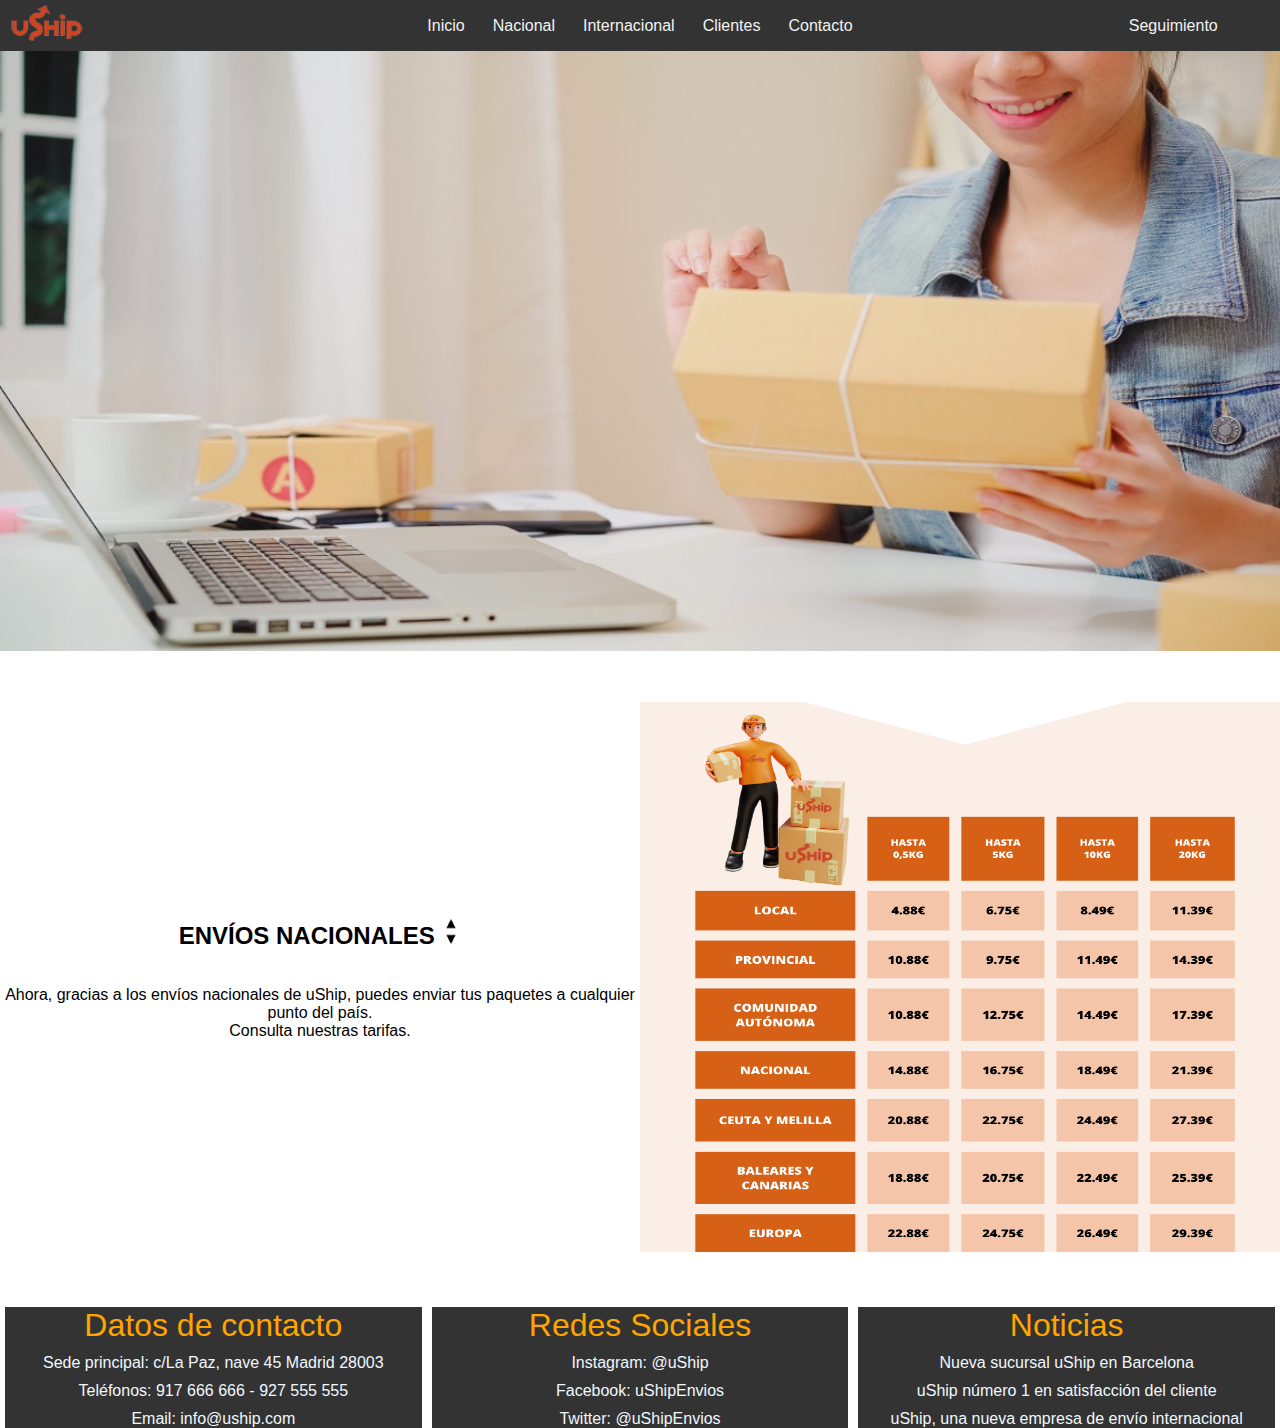
==== nacional.html @ 5af54769 "Terminado1" ====
<!DOCTYPE html>
<html lang="es">
<head>
    <meta charset="UTF-8">
    <meta name="viewport" content="width=device-width, initial-scale=1.0">
    <title>Nacional</title>
    <link rel="stylesheet" href="css/responsive.css">
    <link rel="stylesheet" href="css/nacional.css">
    <link rel="shortcut icon" href="img/favicon.png" type="image/x-icon">
</head>
<body>
    <nav id="nav">
        <div id="navImg" class="col-2">
            <img src="img/logo.png" alt="">
        </div>
        <div id="navLetras" class="col-8">
            <a href="index.html">Inicio</a>
            <a href="nacional.html">Nacional</a>
            <a href="internacional.html">Internacional</a>
            <a href="clientes.html">Clientes</a>
            <a href="contacto.html">Contacto</a>
        </div>
        <div id="navSeg" class="col-2">
            <a href="seguimiento.html">Seguimiento</a>
        </div>
    </nav>

    <header id="contenedorH" class="col-12">
        <img src="img/uship-envio-seguro.jpg" alt="" class="col-12">
    </header>

    <section id="seccionP" class="col-12">
        <div id="divTexto" class="col-6">
            <h2>ENVÍOS NACIONALES <img src="img/flechas.png" alt="desplegable" id="flechasTexto"></h2>
            <br><br>
            <p id="parrafo1">Ahora, gracias a los envíos nacionales de uShip, puedes enviar tus paquetes a cualquier punto del país.</p>
            <p id="parrafo2">Consulta nuestras tarifas.</p>
        </div>
        <div id="divFoto" class="col-6">
            <img src="img/Nacional.png" alt="Tarifas" class="fotoTarifas">
        </div>
    </section>

    <footer id="contenedorF" class="col-12">
        <div class="col-4">
            <p class="naranja letraGrande">Datos de contacto</p>
            <p class="textoDiv">Sede principal: c/La Paz, nave 45 Madrid 28003</p>
            <p class="textoDiv">Teléfonos: 917 666 666 - 927 555 555</p>
            <p class="textoDiv">Email: info@uship.com</p>
        </div>
        <div class="col-4">
            <p class="naranja letraGrande">Redes Sociales</p>
            <p class="textoDiv">Instagram: @uShip</p>
            <p class="textoDiv">Facebook: uShipEnvios</p>
            <p class="textoDiv">Twitter: @uShipEnvios</p>
        </div>
        <div class="col-4">
            <p class="naranja letraGrande">Noticias</p>
            <p class="textoDiv">Nueva sucursal uShip en Barcelona</p>
            <p class="textoDiv">uShip número 1 en satisfacción del cliente</p>
            <p class="textoDiv">uShip, una nueva empresa de envío internacional</p>
        </div>
    </footer>


    <script src="js/nacional.js"></script>
</body>
</html>
---- css/responsive.css ----
/**
Hoja de estilo comun para todos los proyectos
 */
*{
    box-sizing: border-box;
}
body{
    margin: 0;
    padding: 0;
}


.col-1 {width: 8.33%;}
.col-2 {width: 16.66%;}
.col-3 {width: 25%;}
.col-4 {width: 33.33%;}
.col-5 {width: 41.66%;}
.col-6 {width: 50%;}
.col-7 {width: 58.33%;}
.col-8 {width: 66.66%;}
.col-9 {width: 75%;}
.col-10 {width: 83.33%;}
.col-11 {width: 91.66%;}
.col-12 {width: 100%;}


@media only screen and (width<=768px){
    [class*="col-"]{
        width: 100%;
    }
    .contenedor{
        flex-direction: column;
    }
    .col-img-4{
        max-width: 33.33%;
    }
}
@media only screen and (width>768px) and (width<=992px ){
    .col-1,.col-2,.col-3,.col-4,.col-5{
        width: 50%;
    }
    .col-7,.col-8,.col-9,.col-10,.col-11{
        width: 100%;
    }

}
---- css/nacional.css ----
*{
    margin: 0;
    padding: 0;
    box-sizing: border-box;
    font-family: Arial, Helvetica, sans-serif;
}

#nav{
    background-color: #333;
    height: 51px;
    display: flex;
    align-items: center;
    justify-content: space-evenly;
}

#nav a{
    text-decoration: none;
    color: #f2f2f2;
}

#nav a:hover{
    color: darkorange;
}

#navLetras{
    display: flex;
    align-items: center;
    justify-content: space-around;
    padding: 0 200px;
}

#navSeg{
    display: flex;
    align-items: center;
    justify-content: center;
}

#contenedorH{
    display: flex;
    align-items: center;
    justify-content: center;
    height: 600px;
}

#contenedorH img{
    height: 600px;
}

#seccionP{
    display: flex;
    justify-content: center;
    align-items: center;
    padding-top: 51px;
}

#divTexto{
    display: block;
    align-items: center;
    text-align: center;
}

#contenedorF{
    display: flex;
    align-items: center;
    justify-content: center;
    margin-top: 51px;
}

#contenedorF div{
    background-color: #333;
    margin-left: 5px;
    margin-right: 5px;
    text-align: center;
    color: aliceblue;
    padding: auto;
}

.naranja{
    color: orange;
}

.letraGrande{
    font-size: xx-large;
}

.textoDiv{
    padding-top: 10px;
}

.fotoTarifas{
    width: 650px;
    height: 550px;
}

#flechasTexto{
    width: 20px;
    height: 25px;
}
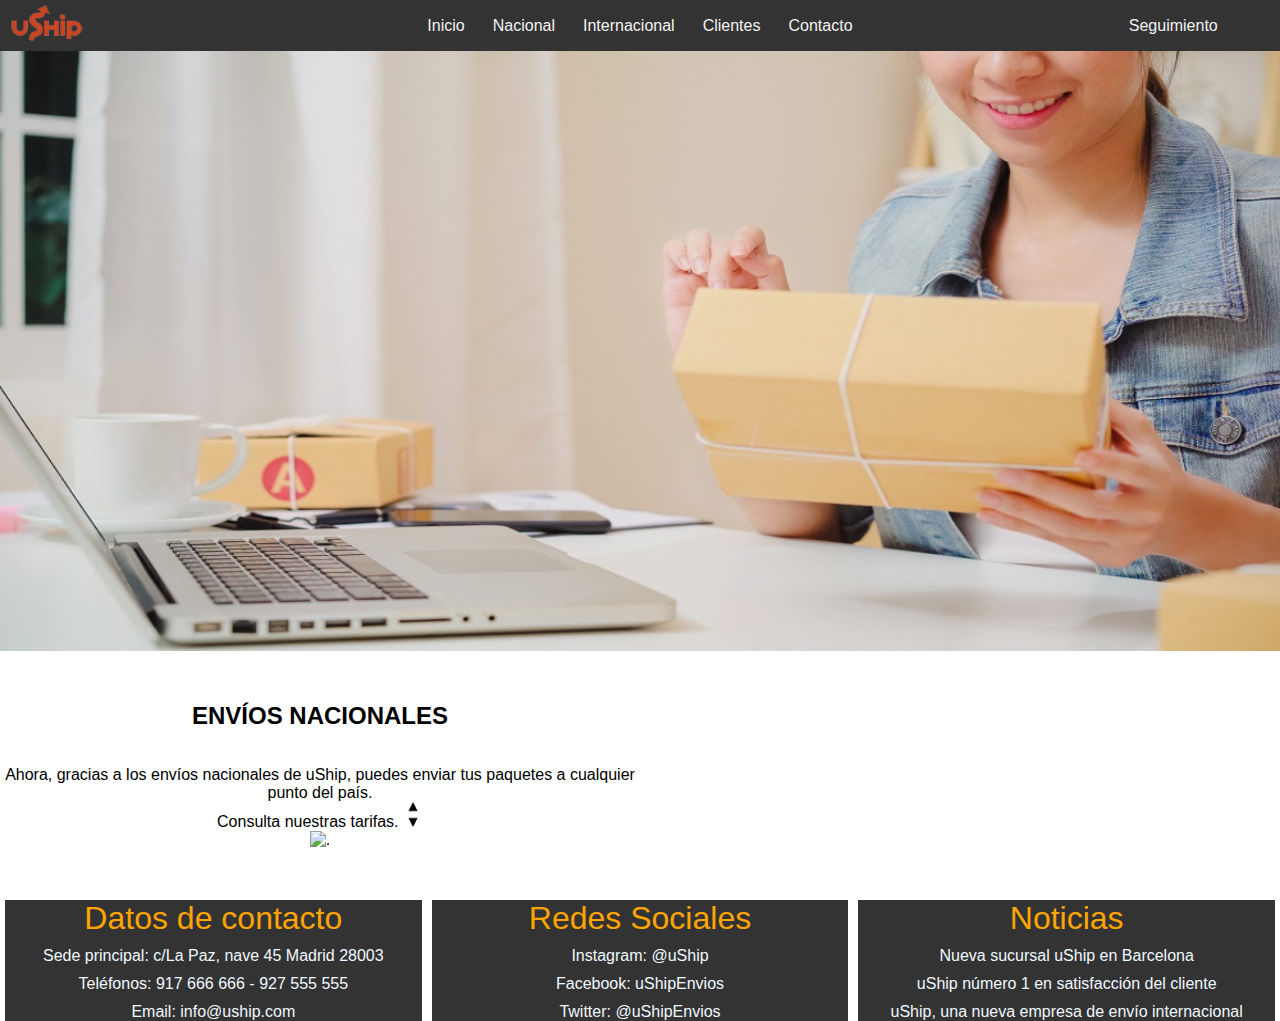
==== commit 4c0394b1: "Terminado3" ====
--- a/nacional.html
+++ b/nacional.html
@@ -31,13 +31,13 @@
 
     <section id="seccionP" class="col-12">
         <div id="divTexto" class="col-6">
-            <h2>ENVÍOS NACIONALES <img src="img/flechas.png" alt="desplegable" id="flechasTexto"></h2>
+            <h2>ENVÍOS NACIONALES</h2>
             <br><br>
             <p id="parrafo1">Ahora, gracias a los envíos nacionales de uShip, puedes enviar tus paquetes a cualquier punto del país.</p>
-            <p id="parrafo2">Consulta nuestras tarifas.</p>
+            <p id="parrafo2">Consulta nuestras tarifas. <img src="img/flechas.png" alt="desplegable" id="flechasTexto"></p>
         </div>
         <div id="divFoto" class="col-6">
-            <img src="img/Nacional.png" alt="Tarifas" class="fotoTarifas">
+            <img src="" alt="." class="fotoTarifas">
         </div>
     </section>
 
--- a/css/nacional.css
+++ b/css/nacional.css
@@ -47,7 +47,8 @@
 }
 
 #seccionP{
-    display: flex;
+    display: block;
+    text-align: center;
     justify-content: center;
     align-items: center;
     padding-top: 51px;
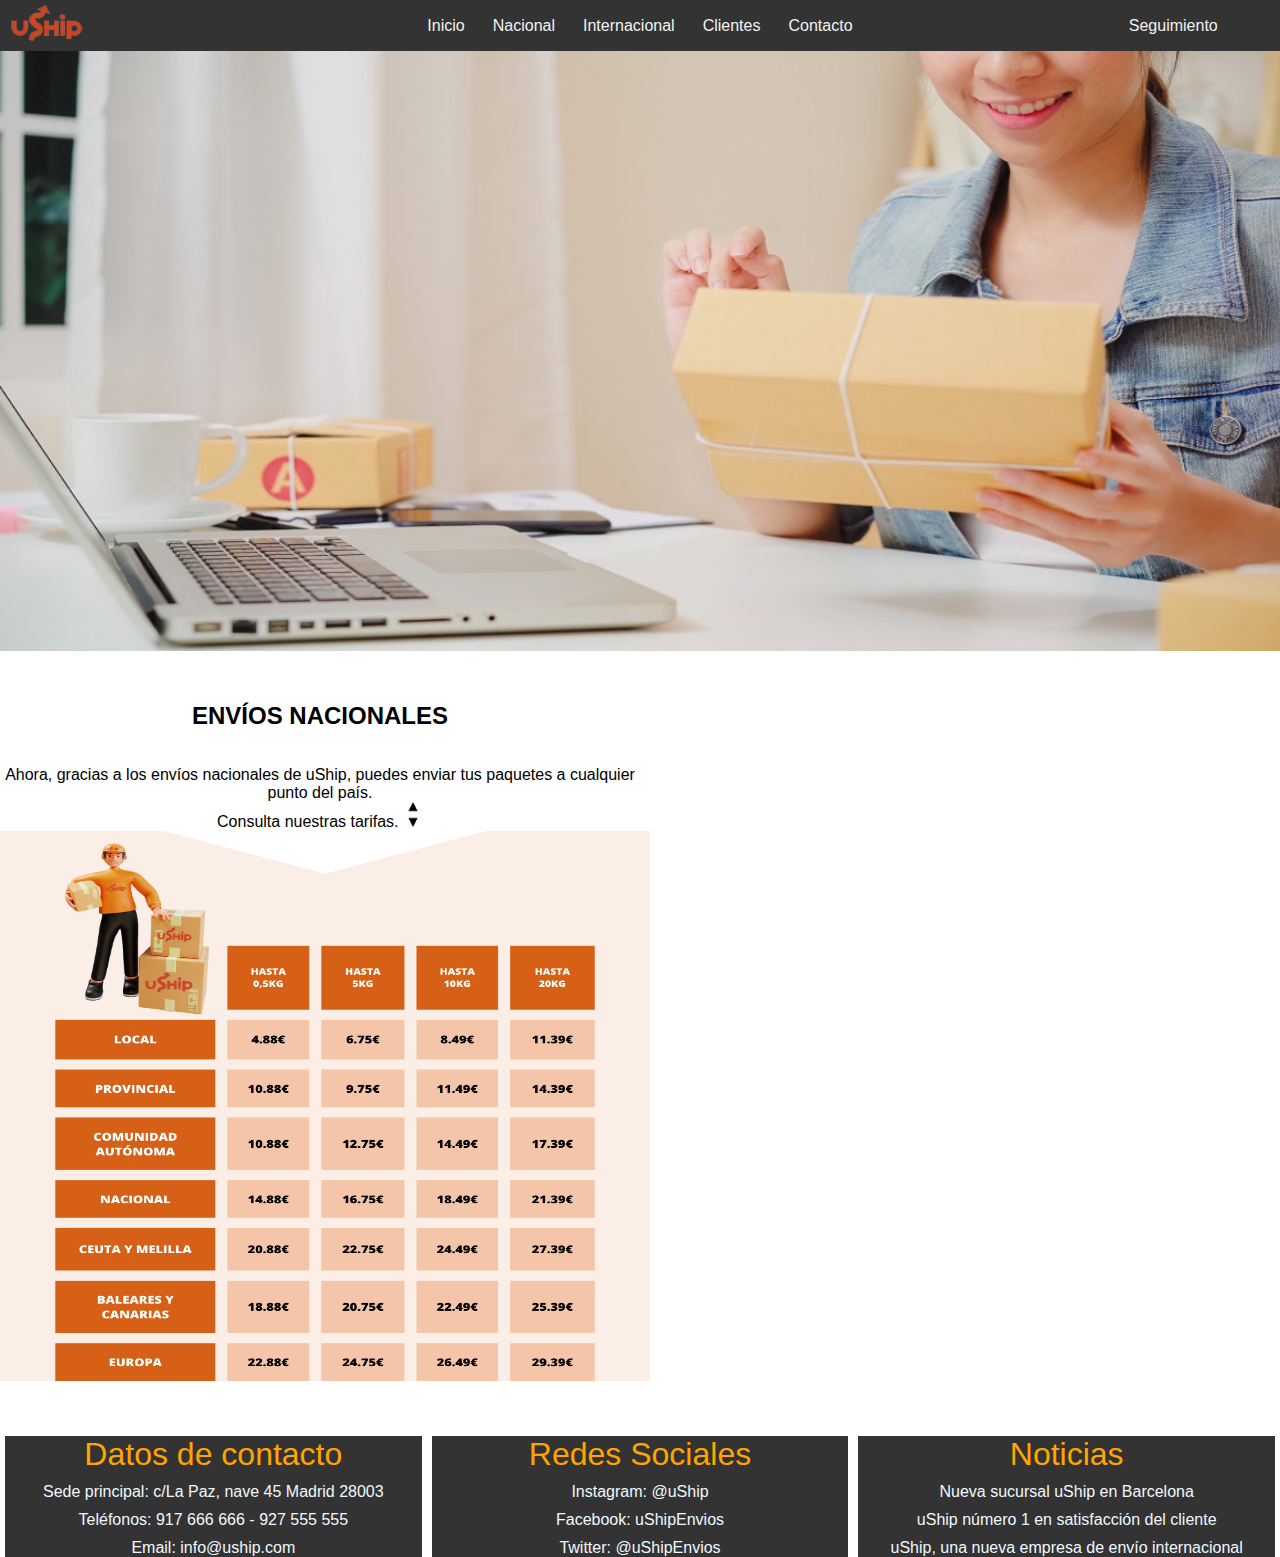
==== commit d80d4cd7: "Terminado4" ====
--- a/nacional.html
+++ b/nacional.html
@@ -37,7 +37,7 @@
             <p id="parrafo2">Consulta nuestras tarifas. <img src="img/flechas.png" alt="desplegable" id="flechasTexto"></p>
         </div>
         <div id="divFoto" class="col-6">
-            <img src="" alt="." class="fotoTarifas">
+            <img src="img/Nacional.png" alt="." class="fotoTarifas">
         </div>
     </section>
 
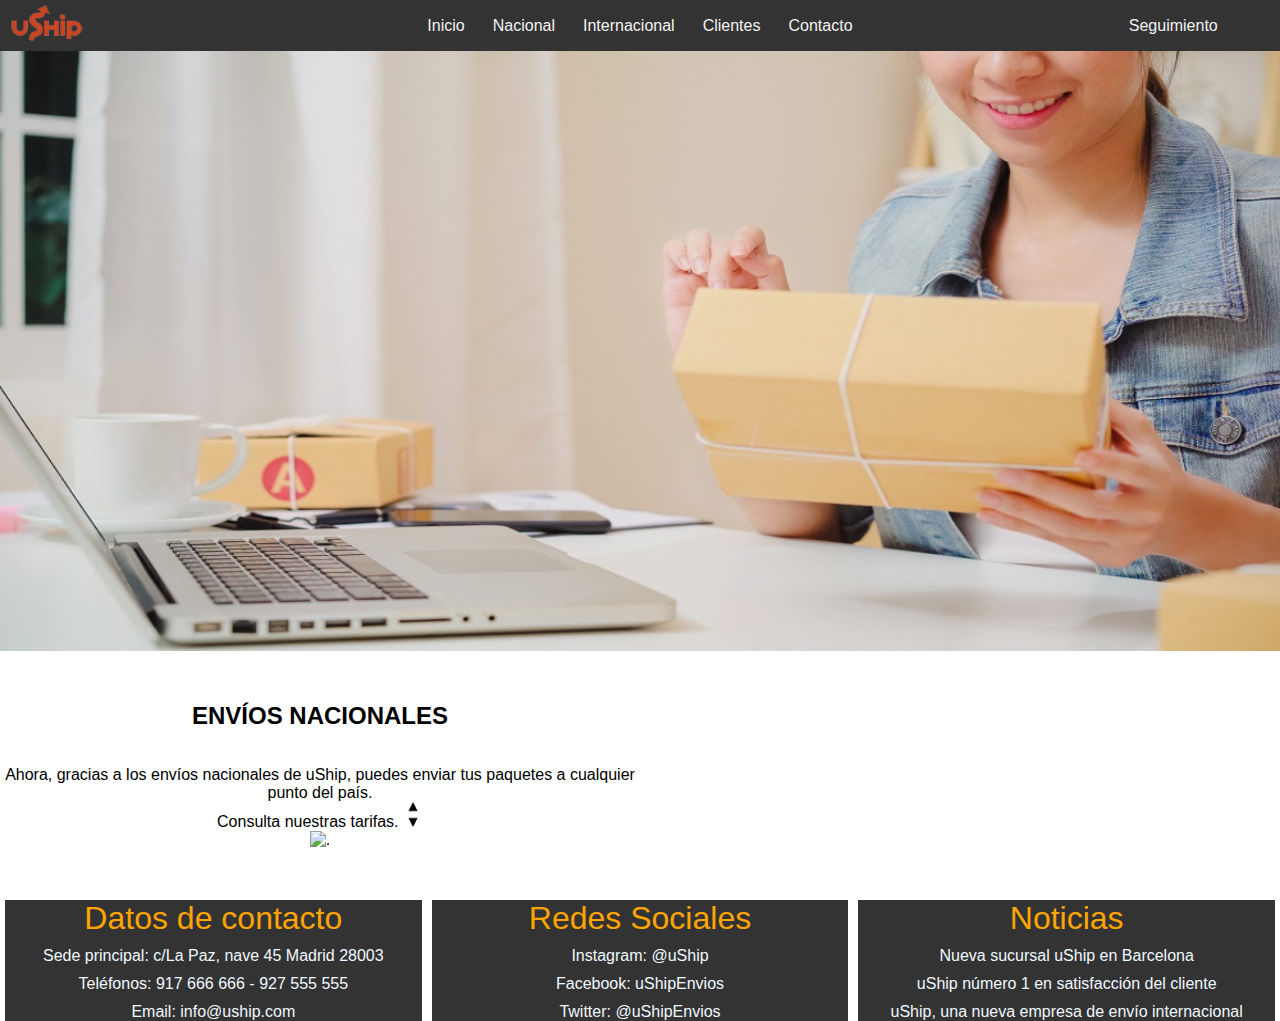
==== commit 7bb963ea: "Terminado5" ====
--- a/nacional.html
+++ b/nacional.html
@@ -37,7 +37,7 @@
             <p id="parrafo2">Consulta nuestras tarifas. <img src="img/flechas.png" alt="desplegable" id="flechasTexto"></p>
         </div>
         <div id="divFoto" class="col-6">
-            <img src="img/Nacional.png" alt="." class="fotoTarifas">
+            <img src="" alt="." class="fotoTarifas">
         </div>
     </section>
 
